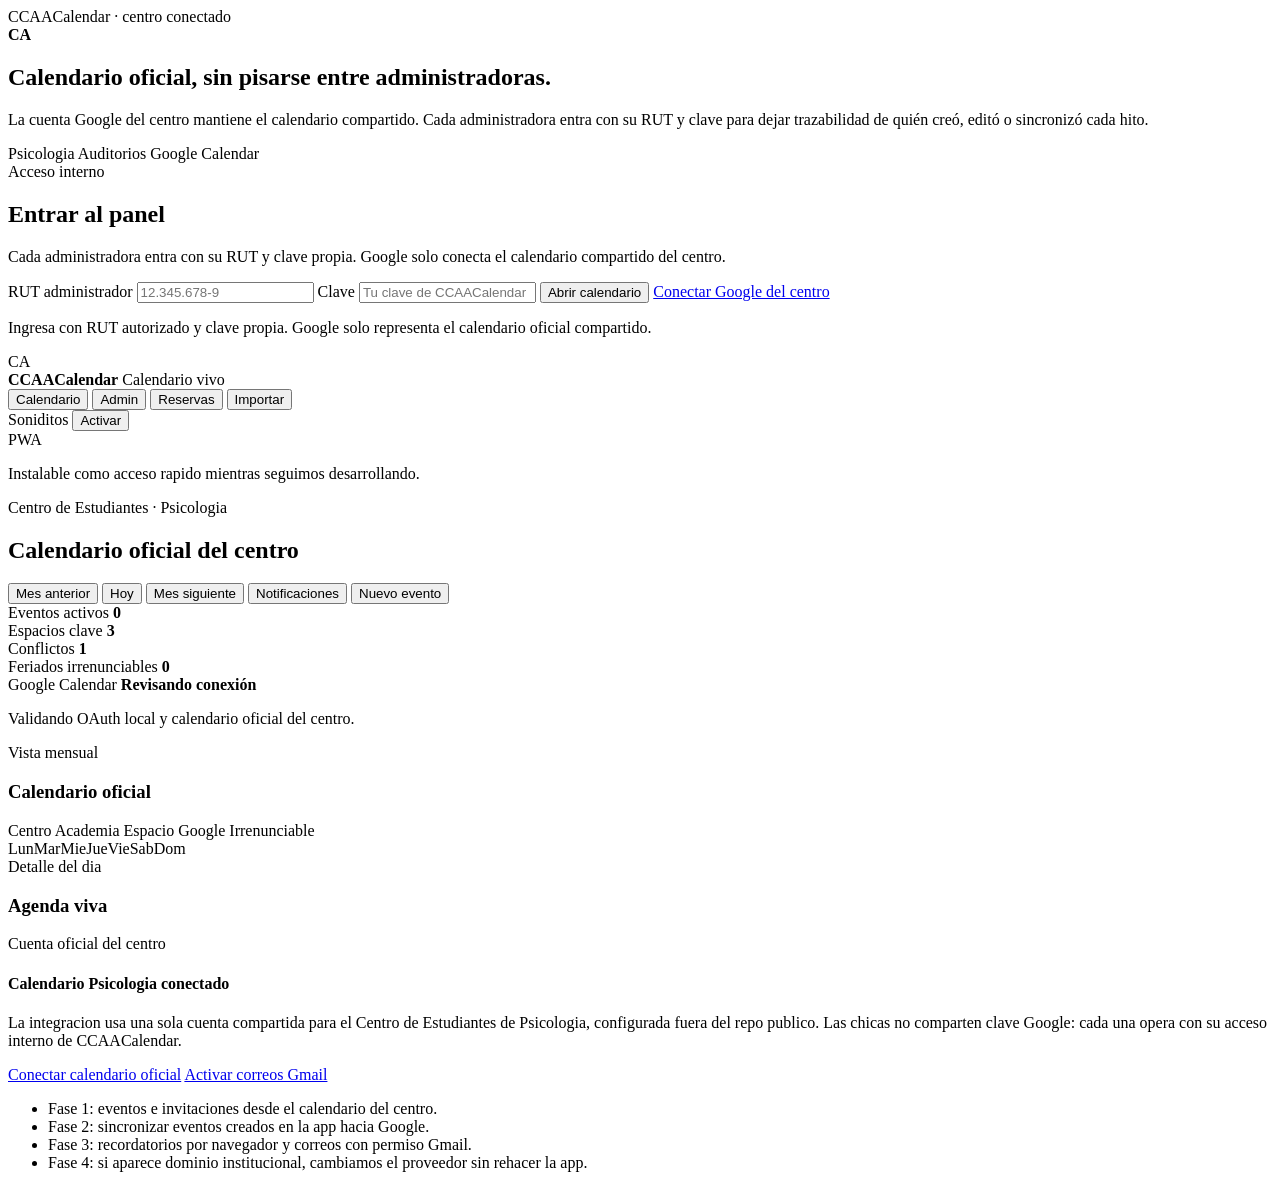
==== backend/ccaa_calendar/web/static/index.html @ 2fbde5b6 "feat: agrega panel admin y mejora responsive" ====
<!doctype html>
<html lang="es">
  <head>
    <meta charset="utf-8" />
    <meta name="viewport" content="width=device-width, initial-scale=1" />
    <title>CCAACalendar | Calendario institucional</title>
    <meta
      name="description"
      content="Primer tablero web de CCAACalendar para coordinar calendarios universitarios, centros y espacios compartidos."
    />
    <meta name="theme-color" content="#ff7a2f" />
    <link rel="manifest" href="/manifest.webmanifest" />
    <link rel="icon" href="/assets/orbit-icon.svg" type="image/svg+xml" />
    <link rel="apple-touch-icon" href="/assets/orbit-icon.svg" />
    <link rel="preload" href="/assets/orbit-rings.svg" as="image" />
    <link rel="stylesheet" href="/assets/styles.css?v=10" />
  </head>
  <body>
    <div class="ambient ambient-one"></div>
    <div class="ambient ambient-two"></div>
    <main class="shell" data-screen="login">
      <section class="login-view" aria-labelledby="login-title">
        <div class="brand-panel">
          <span class="eyebrow">CCAACalendar · centro conectado</span>
          <div class="orbit-mark" aria-hidden="true">
            <span></span>
            <span></span>
            <strong>CA</strong>
          </div>
          <h1 id="login-title">Calendario oficial, sin pisarse entre administradoras.</h1>
          <p>
            La cuenta Google del centro mantiene el calendario compartido. Cada administradora entra
            con su RUT y clave para dejar trazabilidad de quién creó, editó o sincronizó cada hito.
          </p>
          <div class="signal-row" aria-label="Modulos del piloto">
            <span>Psicologia</span>
            <span>Auditorios</span>
            <span>Google Calendar</span>
          </div>
        </div>

        <form class="login-card" id="login-form">
          <div>
            <span class="eyebrow">Acceso interno</span>
            <h2>Entrar al panel</h2>
            <p>
              Cada administradora entra con su RUT y clave propia. Google solo conecta el calendario
              compartido del centro.
            </p>
          </div>
          <label>
            RUT administrador
            <input name="rut" placeholder="12.345.678-9" autocomplete="username" />
          </label>
          <label>
            Clave
            <input name="password" placeholder="Tu clave de CCAACalendar" type="password" autocomplete="current-password" />
          </label>
          <button class="primary-action" type="submit">Abrir calendario</button>
          <a class="google-entry-action" href="/api/integrations/google/login">
            Conectar Google del centro
          </a>
          <button class="ghost-action" type="button" id="demo-button" hidden>Vista invitada</button>
          <p class="microcopy" id="login-status">
            Ingresa con RUT autorizado y clave propia. Google solo representa el calendario oficial compartido.
          </p>
        </form>
      </section>

      <section class="app-view" aria-label="Panel de CCAACalendar">
        <aside class="sidebar">
          <div class="mini-brand">
            <div class="mini-logo">CA</div>
            <div>
              <strong>CCAACalendar</strong>
              <span>Calendario vivo</span>
            </div>
          </div>
          <nav aria-label="Navegacion principal">
            <button class="nav-item active" type="button" data-view-button="calendar">Calendario</button>
            <button class="nav-item" type="button" data-view-button="admin">Admin</button>
            <button class="nav-item" type="button" data-view-button="spaces">Reservas</button>
            <button class="nav-item" type="button" data-view-button="imports">Importar</button>
          </nav>
          <div class="sound-card">
            <span>Soniditos</span>
            <button id="sound-toggle" type="button" aria-pressed="false">Activar</button>
          </div>
          <div class="install-card">
            <span>PWA</span>
            <p>Instalable como acceso rapido mientras seguimos desarrollando.</p>
            <button id="install-button" type="button" hidden>Instalar</button>
          </div>
        </aside>

        <section class="workspace">
          <header class="topbar app-section" data-view="calendar">
            <div>
              <span class="eyebrow">Centro de Estudiantes · Psicologia</span>
              <h2>Calendario oficial del centro</h2>
            </div>
            <div class="top-actions">
              <button class="ghost-action compact" id="prev-month-button" type="button">Mes anterior</button>
              <button class="ghost-action compact" id="today-button" type="button">Hoy</button>
              <button class="ghost-action compact" id="next-month-button" type="button">Mes siguiente</button>
              <button class="ghost-action compact" id="notification-button" type="button">Notificaciones</button>
              <button class="primary-action compact" id="new-event-button" type="button">Nuevo evento</button>
            </div>
          </header>

          <section class="metrics app-section" data-view="calendar" aria-label="Resumen operativo">
            <article>
              <span>Eventos activos</span>
              <strong id="metric-events">0</strong>
            </article>
            <article>
              <span>Espacios clave</span>
              <strong>3</strong>
            </article>
            <article>
              <span>Conflictos</span>
              <strong class="gold">1</strong>
            </article>
            <article>
              <span>Feriados irrenunciables</span>
              <strong id="metric-holidays">0</strong>
            </article>
          </section>

          <section class="mission-strip app-section" data-view="calendar" id="mission-strip" aria-label="Modulos operativos de CCAACalendar">
            <article class="mission-card sync-card">
              <span class="eyebrow">Google Calendar</span>
              <strong id="google-status-badge">Revisando conexión</strong>
              <p id="google-status-detail">Validando OAuth local y calendario oficial del centro.</p>
            </article>
          </section>

          <div class="content-grid app-section" data-view="calendar">
            <section class="calendar-panel" aria-labelledby="calendar-title">
              <div class="panel-heading">
                <div>
                  <span class="eyebrow">Vista mensual</span>
                  <h3 id="calendar-title">Calendario oficial</h3>
                </div>
                <div class="calendar-legend">
                  <span><i class="dot orange"></i> Centro</span>
                  <span><i class="dot violet"></i> Academia</span>
                  <span><i class="dot gold"></i> Espacio</span>
                  <span><i class="dot green"></i> Google</span>
                  <span><i class="dot red"></i> Irrenunciable</span>
                </div>
              </div>
              <div class="weekdays" aria-hidden="true">
                <span>Lun</span><span>Mar</span><span>Mie</span><span>Jue</span><span>Vie</span><span>Sab</span><span>Dom</span>
              </div>
              <div class="calendar-grid" id="calendar-grid"></div>
            </section>

            <aside class="agenda-panel" aria-labelledby="agenda-title">
              <div class="panel-heading">
                <div>
                  <span class="eyebrow">Detalle del dia</span>
                  <h3 id="agenda-title">Agenda viva</h3>
                </div>
              </div>
              <div class="agenda-list" id="agenda-list"></div>
              <div class="google-panel">
                <span class="eyebrow">Cuenta oficial del centro</span>
                <h4>Calendario Psicologia conectado</h4>
                <p>
                  La integracion usa una sola cuenta compartida para el Centro de Estudiantes de
                  Psicologia, configurada fuera del repo publico. Las chicas no comparten clave
                  Google: cada una opera con su acceso interno de CCAACalendar.
                </p>
                <a class="google-link" href="/api/integrations/google/login">Conectar calendario oficial</a>
                <a class="google-link" href="/api/integrations/google/login?include_gmail=true">Activar correos Gmail</a>
                <ul>
                  <li>Fase 1: eventos e invitaciones desde el calendario del centro.</li>
                  <li>Fase 2: sincronizar eventos creados en la app hacia Google.</li>
                  <li>Fase 3: recordatorios por navegador y correos con permiso Gmail.</li>
                  <li>Fase 4: si aparece dominio institucional, cambiamos el proveedor sin rehacer la app.</li>
                </ul>
              </div>
            </aside>
          </div>

          <section class="admin-board app-section" data-view="admin" hidden>
            <div class="panel-heading">
              <div>
                <span class="eyebrow">Administracion interna</span>
                <h3>Usuarios y trazabilidad</h3>
              </div>
              <button class="ghost-action compact" id="refresh-admin-button" type="button">Actualizar</button>
            </div>
            <div class="admin-grid">
              <article class="admin-panel">
                <span class="eyebrow">Administradoras</span>
                <h4>Accesos por RUT</h4>
                <p>La cuenta Google sigue siendo una sola. Estos accesos separan responsabilidad y auditoria.</p>
                <div class="admin-list" id="admin-user-list"></div>
              </article>
              <article class="admin-panel">
                <span class="eyebrow">Auditoria</span>
                <h4>Ultimos movimientos</h4>
                <p>Cada login, activacion o evento creado queda registrado para revisión posterior.</p>
                <div class="audit-list" id="admin-audit-list"></div>
              </article>
            </div>
          </section>

          <section class="admin-board app-section" data-view="spaces" hidden>
            <div class="panel-heading">
              <div>
                <span class="eyebrow">Reservas y espacios</span>
                <h3>Bloqueos de espacios</h3>
              </div>
            </div>
            <article class="admin-panel">
              <p>La vista de reservas tomará el modelo de Castel: espacios, bloqueos, solicitudes y aprobaciones.</p>
            </article>
          </section>

          <section class="admin-board app-section" data-view="imports" hidden>
            <div class="panel-heading">
              <div>
                <span class="eyebrow">Importacion</span>
                <h3>Calendario academico</h3>
              </div>
            </div>
            <article class="admin-panel">
              <p>Proximo paso: cargar Word/PDF/Excel y convertir hitos del documento a eventos revisables.</p>
            </article>
          </section>
        </section>
      </section>

      <dialog class="event-dialog" id="event-dialog">
        <form method="dialog" id="event-form">
          <div class="panel-heading">
            <div>
              <span class="eyebrow">Crear evento rapido</span>
              <h3>Nuevo movimiento orbital</h3>
            </div>
            <button class="icon-button" value="cancel" aria-label="Cerrar">x</button>
          </div>
          <label>
            Titulo
            <input name="title" placeholder="Nombre del evento" required minlength="2" />
          </label>
          <label>
            Categoria
            <select name="category">
              <option value="centro">Centro</option>
              <option value="academico">Academico</option>
              <option value="espacio">Espacio</option>
            </select>
          </label>
          <div class="split-fields">
            <label>
              Inicio
              <input name="starts_at" type="datetime-local" required />
            </label>
            <label>
              Termino
              <input name="ends_at" type="datetime-local" required />
            </label>
          </div>
          <label>
            Detalle
            <textarea name="description" placeholder="Notas, sala, responsables o contexto"></textarea>
          </label>
          <div class="option-stack" aria-label="Opciones de sincronizacion y recordatorio">
            <label class="check-option">
              <input name="sync_google" type="checkbox" checked />
              Sincronizar con Google Calendar al guardar
            </label>
            <label class="check-option">
              <input name="browser_reminder" type="checkbox" checked />
              Activar recordatorio del navegador
            </label>
            <label>
              Correo de recordatorio opcional
              <input name="reminder_email" type="email" placeholder="directiva@example.com" />
            </label>
          </div>
          <p class="microcopy" id="event-save-status">Google agregara recordatorio popup 30 min antes y correo 60 min antes.</p>
          <button class="primary-action" type="submit">Guardar en calendario</button>
        </form>
      </dialog>
    </main>
    <script src="/assets/app.js?v=10" type="module"></script>
  </body>
</html>
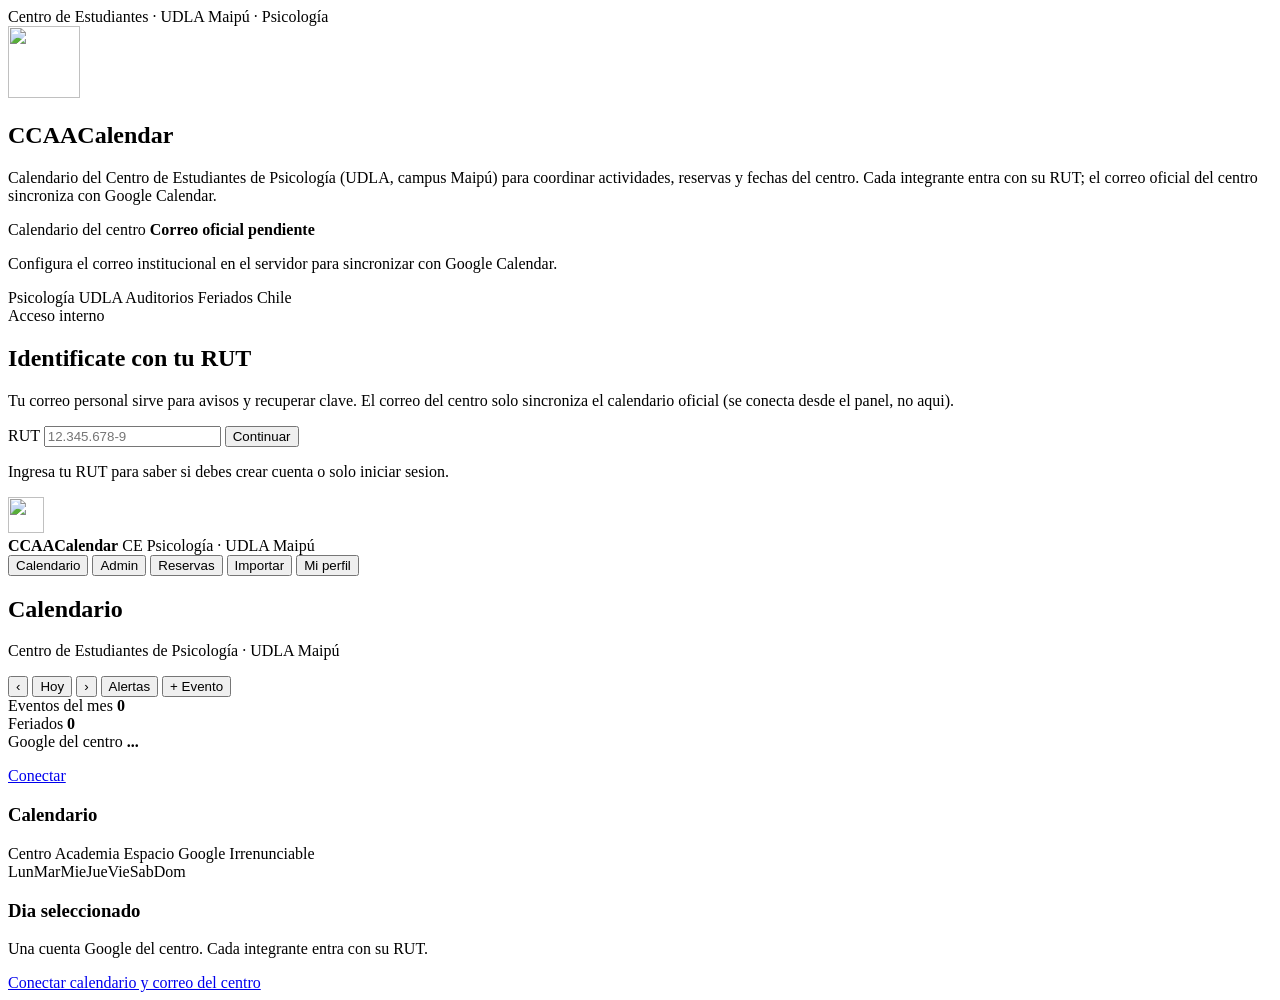
==== commit c279f905: "feat: correos masivos, perfil de avisos y documentacion del piloto OAuth del centro pide Calendar y " ====
--- a/backend/ccaa_calendar/web/static/index.html
+++ b/backend/ccaa_calendar/web/static/index.html
@@ -3,77 +3,131 @@
   <head>
     <meta charset="utf-8" />
     <meta name="viewport" content="width=device-width, initial-scale=1" />
-    <title>CCAACalendar | Calendario institucional</title>
+    <title>CCAACalendar | Centro de Estudiantes de Psicología · UDLA Maipú</title>
     <meta
       name="description"
-      content="Primer tablero web de CCAACalendar para coordinar calendarios universitarios, centros y espacios compartidos."
+      content="Calendario del Centro de Estudiantes de Psicología, UDLA campus Maipú: actividades, espacios y coordinación interna."
     />
     <meta name="theme-color" content="#ff7a2f" />
     <link rel="manifest" href="/manifest.webmanifest" />
     <link rel="icon" href="/assets/orbit-icon.svg" type="image/svg+xml" />
     <link rel="apple-touch-icon" href="/assets/orbit-icon.svg" />
-    <link rel="preload" href="/assets/orbit-rings.svg" as="image" />
-    <link rel="stylesheet" href="/assets/styles.css?v=10" />
+    <link rel="stylesheet" href="/assets/styles.css?v=14" />
   </head>
-  <body>
-    <div class="ambient ambient-one"></div>
-    <div class="ambient ambient-two"></div>
+  <body class="theme-workspace">
     <main class="shell" data-screen="login">
       <section class="login-view" aria-labelledby="login-title">
         <div class="brand-panel">
-          <span class="eyebrow">CCAACalendar · centro conectado</span>
-          <div class="orbit-mark" aria-hidden="true">
-            <span></span>
-            <span></span>
-            <strong>CA</strong>
-          </div>
-          <h1 id="login-title">Calendario oficial, sin pisarse entre administradoras.</h1>
-          <p>
-            La cuenta Google del centro mantiene el calendario compartido. Cada administradora entra
-            con su RUT y clave para dejar trazabilidad de quién creó, editó o sincronizó cada hito.
-          </p>
+          <span class="eyebrow">Centro de Estudiantes · UDLA Maipú · Psicología</span>
+          <div class="brand-hero">
+            <div class="brand-logo" aria-hidden="true">
+              <img src="/assets/orbit-icon.svg" alt="" width="72" height="72" decoding="async" />
+            </div>
+            <div class="brand-copy">
+              <h1 id="login-title">CCAACalendar</h1>
+              <p class="brand-lead">
+                Calendario del Centro de Estudiantes de Psicología (UDLA, campus Maipú) para coordinar
+                actividades, reservas y fechas del centro. Cada integrante entra con su RUT; el correo
+                oficial del centro sincroniza con Google Calendar.
+              </p>
+            </div>
+          </div>
+          <div class="center-email-card" aria-label="Correo oficial del centro">
+            <span class="eyebrow">Calendario del centro</span>
+            <strong id="bootstrap-official-email">Correo oficial pendiente</strong>
+            <p id="bootstrap-official-detail">
+              Configura el correo institucional en el servidor para sincronizar con Google Calendar.
+            </p>
+          </div>
           <div class="signal-row" aria-label="Modulos del piloto">
-            <span>Psicologia</span>
+            <span>Psicología UDLA</span>
             <span>Auditorios</span>
-            <span>Google Calendar</span>
+            <span>Feriados Chile</span>
           </div>
         </div>
 
-        <form class="login-card" id="login-form">
-          <div>
+        <section class="login-card" id="auth-panel" data-step="lookup" aria-live="polite">
+          <div id="auth-step-lookup">
             <span class="eyebrow">Acceso interno</span>
-            <h2>Entrar al panel</h2>
+            <h2>Identificate con tu RUT</h2>
             <p>
-              Cada administradora entra con su RUT y clave propia. Google solo conecta el calendario
-              compartido del centro.
+              Tu correo personal sirve para avisos y recuperar clave. El correo del centro solo
+              sincroniza el calendario oficial (se conecta desde el panel, no aqui).
             </p>
-          </div>
-          <label>
-            RUT administrador
-            <input name="rut" placeholder="12.345.678-9" autocomplete="username" />
-          </label>
-          <label>
-            Clave
-            <input name="password" placeholder="Tu clave de CCAACalendar" type="password" autocomplete="current-password" />
-          </label>
-          <button class="primary-action" type="submit">Abrir calendario</button>
-          <a class="google-entry-action" href="/api/integrations/google/login">
-            Conectar Google del centro
-          </a>
+            <form id="lookup-form">
+              <label>
+                RUT
+                <input name="rut" placeholder="12.345.678-9" autocomplete="username" required />
+              </label>
+              <button class="primary-action" type="submit">Continuar</button>
+            </form>
+          </div>
+          <div id="auth-step-login" hidden>
+            <span class="eyebrow">Bienvenida de vuelta</span>
+            <h2>Ingresa tu clave</h2>
+            <p id="login-rut-summary">RUT autorizado</p>
+            <form id="login-form">
+              <input type="hidden" name="rut" />
+              <label>
+                Clave
+                <input name="password" placeholder="Tu clave de CCAACalendar" type="password" autocomplete="current-password" required />
+              </label>
+              <button class="primary-action" type="submit">Abrir calendario</button>
+              <button class="ghost-action" type="button" id="password-reset-button">Olvide mi clave</button>
+              <button class="ghost-action" type="button" data-auth-back>Volver</button>
+            </form>
+          </div>
+          <div id="auth-step-activate" hidden>
+            <span class="eyebrow">Primera vez</span>
+            <h2>Crea tu cuenta</h2>
+            <p id="activate-rut-summary">RUT habilitado</p>
+            <form id="activate-form" class="stack-form">
+              <input type="hidden" name="rut" />
+              <div class="split-fields">
+                <label>Nombre<input name="first_name" autocomplete="given-name" required minlength="2" /></label>
+                <label>Apellido<input name="last_name" autocomplete="family-name" required minlength="2" /></label>
+              </div>
+              <label>Correo personal<input name="email" type="email" autocomplete="email" required /></label>
+              <label>Clave<input name="password" type="password" autocomplete="new-password" required minlength="8" /></label>
+              <label>Repetir clave<input name="password_confirm" type="password" autocomplete="new-password" required minlength="8" /></label>
+              <label class="check-option"><input name="understand_center_email" type="checkbox" required /> Entiendo que el calendario del centro es otra cuenta.</label>
+              <button class="primary-action" type="submit">Crear cuenta y entrar</button>
+              <button class="ghost-action" type="button" data-auth-back>Volver</button>
+            </form>
+          </div>
+          <div id="auth-step-reset" hidden>
+            <span class="eyebrow">Recuperar clave</span>
+            <h2>Nueva clave</h2>
+            <p>Usa el codigo del correo que te enviamos.</p>
+            <form id="reset-confirm-form" class="stack-form">
+              <label>RUT<input name="rut" autocomplete="username" required /></label>
+              <label>Codigo<input name="token" autocomplete="one-time-code" required minlength="16" /></label>
+              <label>Nueva clave<input name="password" type="password" required minlength="8" /></label>
+              <label>Repetir clave<input name="password_confirm" type="password" required minlength="8" /></label>
+              <button class="primary-action" type="submit">Guardar clave</button>
+              <button class="ghost-action" type="button" data-auth-back>Volver</button>
+            </form>
+          </div>
+          <div id="auth-step-blocked" hidden>
+            <span class="eyebrow">Sin acceso</span>
+            <h2>No pudimos habilitarte</h2>
+            <p id="blocked-message">Tu RUT no figura en la lista del centro. Contacta a la directiva.</p>
+            <button class="ghost-action" type="button" data-auth-back>Volver a intentar</button>
+          </div>
           <button class="ghost-action" type="button" id="demo-button" hidden>Vista invitada</button>
           <p class="microcopy" id="login-status">
-            Ingresa con RUT autorizado y clave propia. Google solo representa el calendario oficial compartido.
+            Ingresa tu RUT para saber si debes crear cuenta o solo iniciar sesion.
           </p>
-        </form>
+        </section>
       </section>
 
       <section class="app-view" aria-label="Panel de CCAACalendar">
         <aside class="sidebar">
           <div class="mini-brand">
-            <div class="mini-logo">CA</div>
+            <img class="mini-logo" src="/assets/orbit-icon.svg" alt="" width="36" height="36" />
             <div>
               <strong>CCAACalendar</strong>
-              <span>Calendario vivo</span>
+              <span>CE Psicología · UDLA Maipú</span>
             </div>
           </div>
           <nav aria-label="Navegacion principal">
@@ -81,66 +135,54 @@
             <button class="nav-item" type="button" data-view-button="admin">Admin</button>
             <button class="nav-item" type="button" data-view-button="spaces">Reservas</button>
             <button class="nav-item" type="button" data-view-button="imports">Importar</button>
+            <button class="nav-item" type="button" data-view-button="profile">Mi perfil</button>
           </nav>
-          <div class="sound-card">
-            <span>Soniditos</span>
+          <div class="sound-card" hidden>
+            <span>Sonidos</span>
             <button id="sound-toggle" type="button" aria-pressed="false">Activar</button>
           </div>
           <div class="install-card">
-            <span>PWA</span>
-            <p>Instalable como acceso rapido mientras seguimos desarrollando.</p>
-            <button id="install-button" type="button" hidden>Instalar</button>
+            <button id="install-button" type="button" hidden>Instalar app</button>
           </div>
         </aside>
 
         <section class="workspace">
           <header class="topbar app-section" data-view="calendar">
             <div>
-              <span class="eyebrow">Centro de Estudiantes · Psicologia</span>
-              <h2>Calendario oficial del centro</h2>
+              <h2>Calendario</h2>
+              <p class="topbar-sub">Centro de Estudiantes de Psicología · UDLA Maipú</p>
             </div>
             <div class="top-actions">
-              <button class="ghost-action compact" id="prev-month-button" type="button">Mes anterior</button>
+              <button class="ghost-action compact" id="prev-month-button" type="button" aria-label="Mes anterior">‹</button>
               <button class="ghost-action compact" id="today-button" type="button">Hoy</button>
-              <button class="ghost-action compact" id="next-month-button" type="button">Mes siguiente</button>
-              <button class="ghost-action compact" id="notification-button" type="button">Notificaciones</button>
-              <button class="primary-action compact" id="new-event-button" type="button">Nuevo evento</button>
+              <button class="ghost-action compact" id="next-month-button" type="button" aria-label="Mes siguiente">›</button>
+              <button class="ghost-action compact" id="notification-button" type="button">Alertas</button>
+              <button class="primary-action compact" id="new-event-button" type="button">+ Evento</button>
             </div>
           </header>
 
-          <section class="metrics app-section" data-view="calendar" aria-label="Resumen operativo">
-            <article>
-              <span>Eventos activos</span>
+          <section class="status-bar app-section" data-view="calendar" aria-label="Estado">
+            <div class="status-item">
+              <span>Eventos del mes</span>
               <strong id="metric-events">0</strong>
-            </article>
-            <article>
-              <span>Espacios clave</span>
-              <strong>3</strong>
-            </article>
-            <article>
-              <span>Conflictos</span>
-              <strong class="gold">1</strong>
-            </article>
-            <article>
-              <span>Feriados irrenunciables</span>
+            </div>
+            <div class="status-item">
+              <span>Feriados</span>
               <strong id="metric-holidays">0</strong>
-            </article>
-          </section>
-
-          <section class="mission-strip app-section" data-view="calendar" id="mission-strip" aria-label="Modulos operativos de CCAACalendar">
-            <article class="mission-card sync-card">
-              <span class="eyebrow">Google Calendar</span>
-              <strong id="google-status-badge">Revisando conexión</strong>
-              <p id="google-status-detail">Validando OAuth local y calendario oficial del centro.</p>
-            </article>
+            </div>
+            <div class="status-item status-google" id="mission-strip">
+              <span>Google del centro</span>
+              <strong id="google-status-badge">...</strong>
+              <p class="status-detail" id="google-status-detail"></p>
+              <a class="status-link" href="/api/integrations/google/login">Conectar</a>
+            </div>
           </section>
 
           <div class="content-grid app-section" data-view="calendar">
             <section class="calendar-panel" aria-labelledby="calendar-title">
               <div class="panel-heading">
                 <div>
-                  <span class="eyebrow">Vista mensual</span>
-                  <h3 id="calendar-title">Calendario oficial</h3>
+                  <h3 id="calendar-title">Calendario</h3>
                 </div>
                 <div class="calendar-legend">
                   <span><i class="dot orange"></i> Centro</span>
@@ -157,29 +199,13 @@
             </section>
 
             <aside class="agenda-panel" aria-labelledby="agenda-title">
-              <div class="panel-heading">
-                <div>
-                  <span class="eyebrow">Detalle del dia</span>
-                  <h3 id="agenda-title">Agenda viva</h3>
-                </div>
+              <div class="panel-heading panel-heading-compact">
+                <h3 id="agenda-title">Dia seleccionado</h3>
               </div>
               <div class="agenda-list" id="agenda-list"></div>
-              <div class="google-panel">
-                <span class="eyebrow">Cuenta oficial del centro</span>
-                <h4>Calendario Psicologia conectado</h4>
-                <p>
-                  La integracion usa una sola cuenta compartida para el Centro de Estudiantes de
-                  Psicologia, configurada fuera del repo publico. Las chicas no comparten clave
-                  Google: cada una opera con su acceso interno de CCAACalendar.
-                </p>
-                <a class="google-link" href="/api/integrations/google/login">Conectar calendario oficial</a>
-                <a class="google-link" href="/api/integrations/google/login?include_gmail=true">Activar correos Gmail</a>
-                <ul>
-                  <li>Fase 1: eventos e invitaciones desde el calendario del centro.</li>
-                  <li>Fase 2: sincronizar eventos creados en la app hacia Google.</li>
-                  <li>Fase 3: recordatorios por navegador y correos con permiso Gmail.</li>
-                  <li>Fase 4: si aparece dominio institucional, cambiamos el proveedor sin rehacer la app.</li>
-                </ul>
+              <div class="google-panel google-panel-compact">
+                <p>Una cuenta Google del centro. Cada integrante entra con su RUT.</p>
+                <a class="google-link" href="/api/integrations/google/login">Conectar calendario y correo del centro</a>
               </div>
             </aside>
           </div>
@@ -212,11 +238,89 @@
             <div class="panel-heading">
               <div>
                 <span class="eyebrow">Reservas y espacios</span>
-                <h3>Bloqueos de espacios</h3>
-              </div>
-            </div>
-            <article class="admin-panel">
-              <p>La vista de reservas tomará el modelo de Castel: espacios, bloqueos, solicitudes y aprobaciones.</p>
+                <h3>Auditorios, salas y bloqueos</h3>
+              </div>
+              <button class="ghost-action compact" id="refresh-spaces-button" type="button">Actualizar</button>
+            </div>
+            <div class="admin-grid spaces-grid">
+              <article class="admin-panel">
+                <span class="eyebrow">Espacios</span>
+                <h4>Crear espacio compartido</h4>
+                <p>Registra auditorios o salas para que cada centro vea cuándo están ocupados.</p>
+                <form class="stack-form" id="space-form">
+                  <label>
+                    Nombre
+                    <input name="name" placeholder="Auditorio principal" required minlength="2" />
+                  </label>
+                  <div class="split-fields">
+                    <label>
+                      Capacidad
+                      <input name="capacity" type="number" min="1" placeholder="120" />
+                    </label>
+                    <label>
+                      Ubicacion
+                      <input name="location" placeholder="UDLA Maipú" />
+                    </label>
+                  </div>
+                  <button class="primary-action compact" type="submit">Guardar espacio</button>
+                  <p class="microcopy" id="space-save-status">Los espacios quedan visibles para coordinar reservas.</p>
+                </form>
+                <div class="admin-list" id="space-list"></div>
+              </article>
+              <article class="admin-panel">
+                <span class="eyebrow">Reserva visual</span>
+                <h4>Bloquear horario</h4>
+                <p>Si un horario choca con otra reserva, CCAACalendar lo rechaza antes de ensuciar Google.</p>
+                <form class="stack-form" id="reservation-form">
+                  <label>
+                    Espacio
+                    <select name="space_id" id="reservation-space-select" required></select>
+                  </label>
+                  <label>
+                    Actividad
+                    <input name="title" placeholder="Feria / asamblea / reunion" required minlength="2" />
+                  </label>
+                  <div class="split-fields">
+                    <label>
+                      Inicio
+                      <input name="starts_at" type="datetime-local" required />
+                    </label>
+                    <label>
+                      Termino
+                      <input name="ends_at" type="datetime-local" required />
+                    </label>
+                  </div>
+                  <label>
+                    Detalle
+                    <textarea name="description" placeholder="Centro responsable, montaje, contacto o notas"></textarea>
+                  </label>
+                  <button class="primary-action compact" type="submit">Crear reserva</button>
+                  <p class="microcopy" id="reservation-save-status">La reserva aparece en el calendario como evento de espacio.</p>
+                </form>
+                <div class="audit-list" id="reservation-list"></div>
+              </article>
+            </div>
+          </section>
+
+          <section class="admin-board app-section" data-view="profile" hidden>
+            <div class="panel-heading">
+              <div>
+                <span class="eyebrow">Mi perfil</span>
+                <h3>Correos del centro</h3>
+              </div>
+            </div>
+            <article class="admin-panel profile-panel">
+              <p id="profile-summary">Inicia sesion para gestionar tus avisos por correo.</p>
+              <label class="check-option profile-toggle">
+                <input id="profile-email-notifications" type="checkbox" checked disabled />
+                Recibir confirmaciones y recordatorios de eventos en mi correo personal
+              </label>
+              <p class="microcopy" id="profile-email-status">
+                Los correos se envian desde la cuenta oficial del centro cuando esta conectada en Google.
+              </p>
+              <button class="ghost-action compact" id="profile-save-button" type="button" hidden>
+                Guardar preferencia
+              </button>
             </article>
           </section>
 
@@ -276,18 +380,18 @@
             </label>
             <label class="check-option">
               <input name="browser_reminder" type="checkbox" checked />
-              Activar recordatorio del navegador
-            </label>
-            <label>
-              Correo de recordatorio opcional
-              <input name="reminder_email" type="email" placeholder="directiva@example.com" />
-            </label>
-          </div>
-          <p class="microcopy" id="event-save-status">Google agregara recordatorio popup 30 min antes y correo 60 min antes.</p>
+              Alerta del navegador 30 min antes (requiere permiso en Alertas)
+            </label>
+            <label class="check-option">
+              <input name="notify_subscribers" type="checkbox" checked />
+              Avisar por correo a integrantes con avisos activos (confirmacion + recordatorios)
+            </label>
+          </div>
+          <p class="microcopy" id="event-save-status">Activa Alertas en la barra superior. Los correos masivos usan la cuenta Google del centro.</p>
           <button class="primary-action" type="submit">Guardar en calendario</button>
         </form>
       </dialog>
     </main>
-    <script src="/assets/app.js?v=10" type="module"></script>
+    <script src="/assets/app.js?v=17" type="module"></script>
   </body>
 </html>
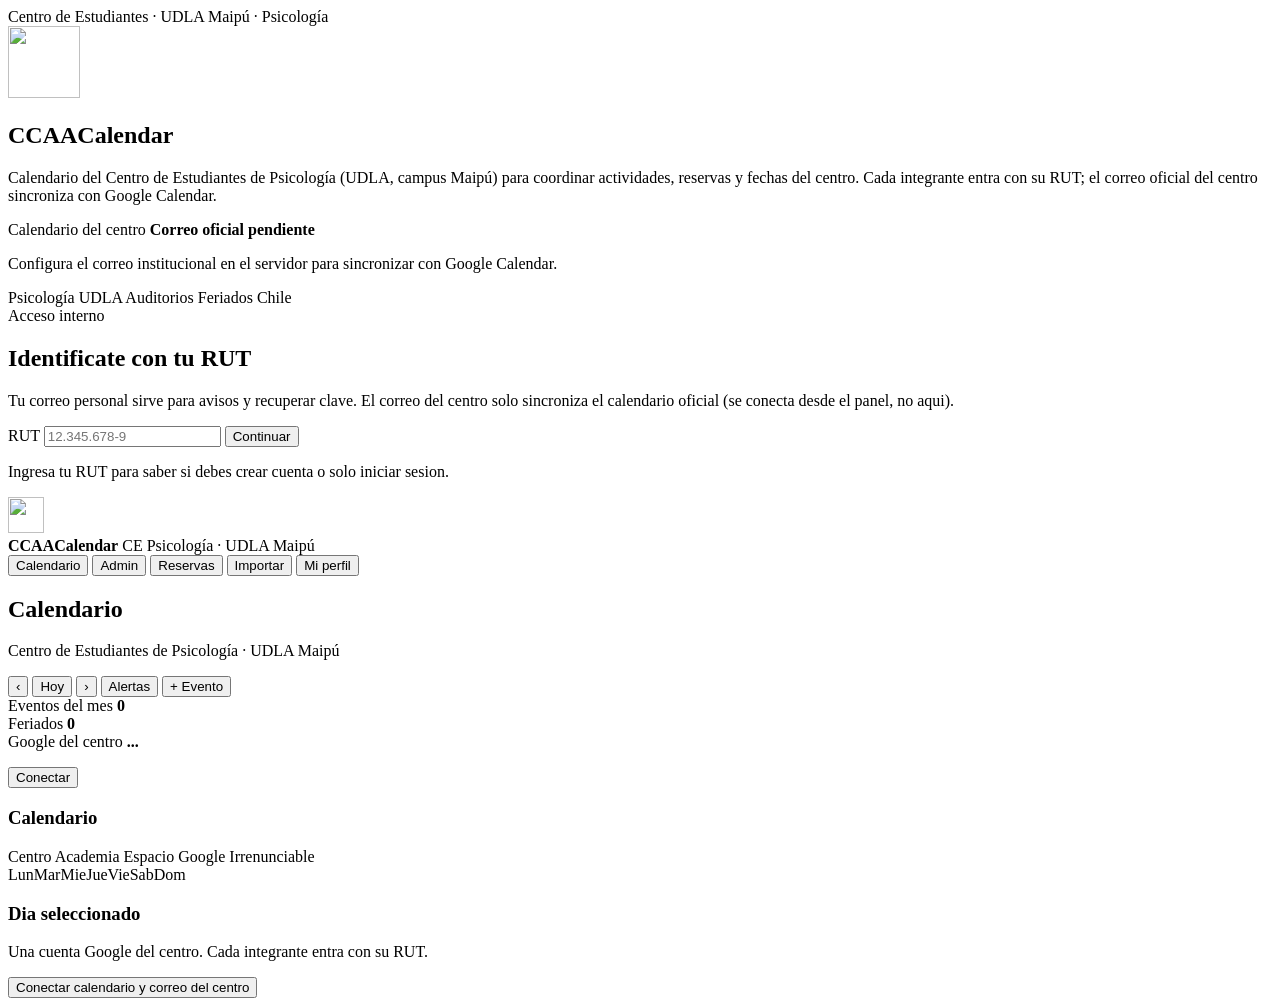
==== commit 34685b7c: "feat: asegura operaciones y completa eventos" ====
--- a/backend/ccaa_calendar/web/static/index.html
+++ b/backend/ccaa_calendar/web/static/index.html
@@ -12,7 +12,7 @@
     <link rel="manifest" href="/manifest.webmanifest" />
     <link rel="icon" href="/assets/orbit-icon.svg" type="image/svg+xml" />
     <link rel="apple-touch-icon" href="/assets/orbit-icon.svg" />
-    <link rel="stylesheet" href="/assets/styles.css?v=14" />
+    <link rel="stylesheet" href="/assets/styles.css?v=21" />
   </head>
   <body class="theme-workspace">
     <main class="shell" data-screen="login">
@@ -174,7 +174,7 @@
               <span>Google del centro</span>
               <strong id="google-status-badge">...</strong>
               <p class="status-detail" id="google-status-detail"></p>
-              <a class="status-link" href="/api/integrations/google/login">Conectar</a>
+              <button class="status-link" id="google-status-connect-button" type="button">Conectar</button>
             </div>
           </section>
 
@@ -205,7 +205,7 @@
               <div class="agenda-list" id="agenda-list"></div>
               <div class="google-panel google-panel-compact">
                 <p>Una cuenta Google del centro. Cada integrante entra con su RUT.</p>
-                <a class="google-link" href="/api/integrations/google/login">Conectar calendario y correo del centro</a>
+                <button class="google-link" id="google-connect-button" type="button">Conectar calendario y correo del centro</button>
               </div>
             </aside>
           </div>
@@ -328,12 +328,53 @@
             <div class="panel-heading">
               <div>
                 <span class="eyebrow">Importacion</span>
-                <h3>Calendario academico</h3>
-              </div>
-            </div>
-            <article class="admin-panel">
-              <p>Proximo paso: cargar Word/PDF/Excel y convertir hitos del documento a eventos revisables.</p>
-            </article>
+                <h3>Calendario academico anual</h3>
+              </div>
+            </div>
+            <div class="import-workbench">
+              <article class="admin-panel">
+                <span class="eyebrow">Paso 1 · Previsualizar</span>
+                <h4>Sube el documento oficial</h4>
+                <p>
+                  CCAACalendar lee CSV, Excel, Word, PDF o TXT y propone hitos con fecha.
+                  Nada se publica hasta que revises y apruebes la previsualizacion.
+                </p>
+                <form class="stack-form" id="academic-import-form">
+                  <label>
+                    Ano academico
+                    <input name="year" type="number" min="2020" max="2100" required />
+                  </label>
+                  <label>
+                    Archivo
+                    <input
+                      name="file"
+                      type="file"
+                      accept=".csv,.txt,.xlsx,.docx,.pdf"
+                      required
+                    />
+                  </label>
+                  <button class="primary-action compact" type="submit">Previsualizar hitos</button>
+                  <p class="microcopy" id="academic-import-status">
+                    Recomendado: CSV o Excel con columnas de fecha y descripcion para mejor precision.
+                  </p>
+                </form>
+              </article>
+              <article class="admin-panel import-preview-panel">
+                <span class="eyebrow">Paso 2 · Aprobar</span>
+                <h4>Hitos detectados</h4>
+                <p>
+                  Edita titulo, horario, categoria y descripcion antes de aprobar. Cada evento
+                  queda con origen <strong>academic_import</strong> para auditoria.
+                </p>
+                <div class="import-summary" id="academic-import-summary">
+                  Sube un archivo para ver la previsualizacion.
+                </div>
+                <div class="import-candidate-list" id="academic-import-candidates"></div>
+                <button class="primary-action compact" id="academic-import-commit" type="button" disabled>
+                  Aprobar hitos editados
+                </button>
+              </article>
+            </div>
           </section>
         </section>
       </section>
@@ -342,8 +383,8 @@
         <form method="dialog" id="event-form">
           <div class="panel-heading">
             <div>
-              <span class="eyebrow">Crear evento rapido</span>
-              <h3>Nuevo movimiento orbital</h3>
+              <span class="eyebrow" id="event-dialog-eyebrow">Crear evento rapido</span>
+              <h3 id="event-dialog-title">Nuevo evento</h3>
             </div>
             <button class="icon-button" value="cancel" aria-label="Cerrar">x</button>
           </div>
@@ -388,10 +429,10 @@
             </label>
           </div>
           <p class="microcopy" id="event-save-status">Activa Alertas en la barra superior. Los correos masivos usan la cuenta Google del centro.</p>
-          <button class="primary-action" type="submit">Guardar en calendario</button>
+          <button class="primary-action" id="event-submit-button" type="submit">Guardar en calendario</button>
         </form>
       </dialog>
     </main>
-    <script src="/assets/app.js?v=17" type="module"></script>
+    <script src="/assets/app.js?v=21" type="module"></script>
   </body>
 </html>
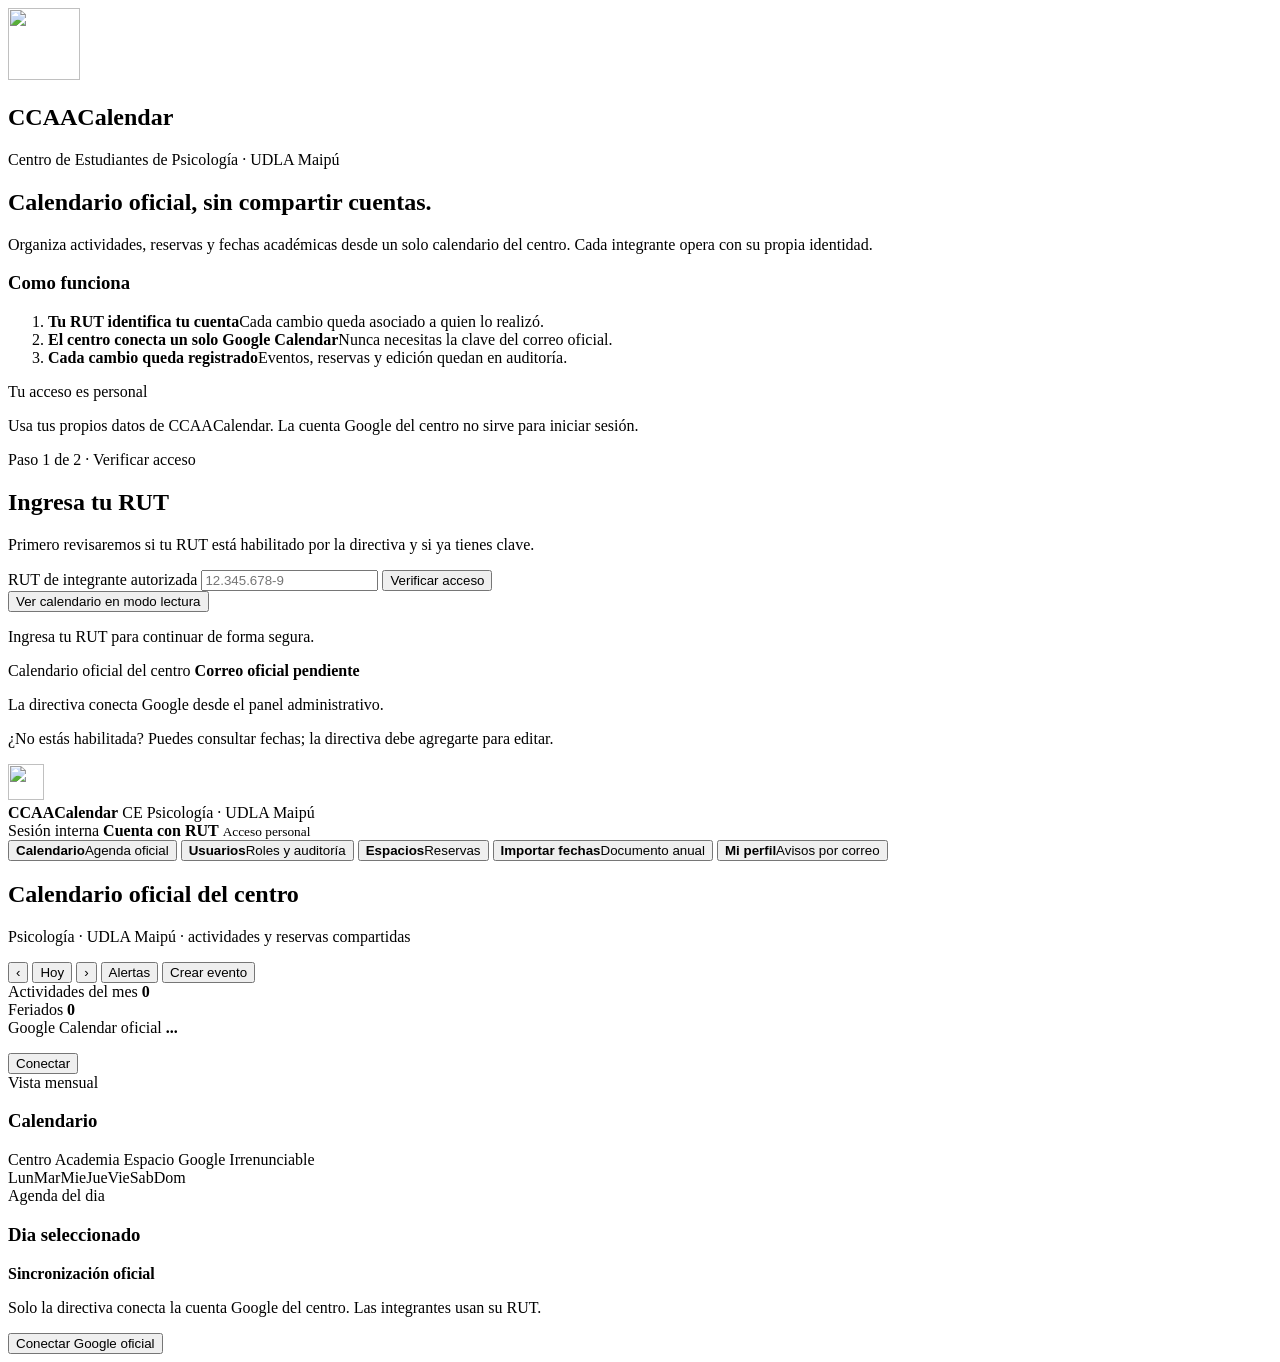
==== commit 67f65ec1: "feat: clarifica acceso y renueva interfaz" ====
--- a/backend/ccaa_calendar/web/static/index.html
+++ b/backend/ccaa_calendar/web/static/index.html
@@ -12,59 +12,63 @@
     <link rel="manifest" href="/manifest.webmanifest" />
     <link rel="icon" href="/assets/orbit-icon.svg" type="image/svg+xml" />
     <link rel="apple-touch-icon" href="/assets/orbit-icon.svg" />
-    <link rel="stylesheet" href="/assets/styles.css?v=21" />
+    <link rel="stylesheet" href="/assets/styles.css?v=29" />
   </head>
   <body class="theme-workspace">
     <main class="shell" data-screen="login">
       <section class="login-view" aria-labelledby="login-title">
         <div class="brand-panel">
-          <span class="eyebrow">Centro de Estudiantes · UDLA Maipú · Psicología</span>
-          <div class="brand-hero">
+          <header class="brand-header">
             <div class="brand-logo" aria-hidden="true">
               <img src="/assets/orbit-icon.svg" alt="" width="72" height="72" decoding="async" />
             </div>
             <div class="brand-copy">
               <h1 id="login-title">CCAACalendar</h1>
-              <p class="brand-lead">
-                Calendario del Centro de Estudiantes de Psicología (UDLA, campus Maipú) para coordinar
-                actividades, reservas y fechas del centro. Cada integrante entra con su RUT; el correo
-                oficial del centro sincroniza con Google Calendar.
-              </p>
-            </div>
-          </div>
-          <div class="center-email-card" aria-label="Correo oficial del centro">
-            <span class="eyebrow">Calendario del centro</span>
-            <strong id="bootstrap-official-email">Correo oficial pendiente</strong>
-            <p id="bootstrap-official-detail">
-              Configura el correo institucional en el servidor para sincronizar con Google Calendar.
+              <p class="brand-campus">Centro de Estudiantes de Psicología · UDLA Maipú</p>
+            </div>
+          </header>
+          <div class="brand-intro">
+            <h2>Calendario oficial, sin compartir cuentas.</h2>
+            <p class="brand-lead">
+              Organiza actividades, reservas y fechas académicas desde un solo calendario del
+              centro. Cada integrante opera con su propia identidad.
             </p>
           </div>
-          <div class="signal-row" aria-label="Modulos del piloto">
-            <span>Psicología UDLA</span>
-            <span>Auditorios</span>
-            <span>Feriados Chile</span>
-          </div>
+          <section class="access-guide" aria-labelledby="access-guide-title">
+            <h3 id="access-guide-title">Como funciona</h3>
+            <ol>
+              <li><strong>Tu RUT identifica tu cuenta</strong><span>Cada cambio queda asociado a quien lo realizó.</span></li>
+              <li><strong>El centro conecta un solo Google Calendar</strong><span>Nunca necesitas la clave del correo oficial.</span></li>
+              <li><strong>Cada cambio queda registrado</strong><span>Eventos, reservas y edición quedan en auditoría.</span></li>
+            </ol>
+          </section>
         </div>
 
         <section class="login-card" id="auth-panel" data-step="lookup" aria-live="polite">
+          <header class="auth-header">
+            <span class="eyebrow">Tu acceso es personal</span>
+            <p>
+              Usa tus propios datos de CCAACalendar. La cuenta Google del centro no sirve para
+              iniciar sesión.
+            </p>
+          </header>
           <div id="auth-step-lookup">
-            <span class="eyebrow">Acceso interno</span>
-            <h2>Identificate con tu RUT</h2>
+            <span class="step-label">Paso 1 de 2 · Verificar acceso</span>
+            <h2>Ingresa tu RUT</h2>
             <p>
-              Tu correo personal sirve para avisos y recuperar clave. El correo del centro solo
-              sincroniza el calendario oficial (se conecta desde el panel, no aqui).
+              Primero revisaremos si tu RUT está habilitado por la directiva y si ya tienes clave.
             </p>
             <form id="lookup-form">
               <label>
-                RUT
+                RUT de integrante autorizada
                 <input name="rut" placeholder="12.345.678-9" autocomplete="username" required />
               </label>
-              <button class="primary-action" type="submit">Continuar</button>
+              <button class="primary-action" type="submit">Verificar acceso</button>
             </form>
           </div>
           <div id="auth-step-login" hidden>
-            <span class="eyebrow">Bienvenida de vuelta</span>
-            <h2>Ingresa tu clave</h2>
+            <span class="step-label">Paso 2 de 2 · Cuenta activa</span>
+            <h2>Ingresa con tu RUT y clave</h2>
             <p id="login-rut-summary">RUT autorizado</p>
             <form id="login-form">
               <input type="hidden" name="rut" />
@@ -78,8 +82,8 @@
             </form>
           </div>
           <div id="auth-step-activate" hidden>
-            <span class="eyebrow">Primera vez</span>
-            <h2>Crea tu cuenta</h2>
+            <span class="step-label">Paso 2 de 2 · Primera vez</span>
+            <h2>Crea tu acceso personal</h2>
             <p id="activate-rut-summary">RUT habilitado</p>
             <form id="activate-form" class="stack-form">
               <input type="hidden" name="rut" />
@@ -90,7 +94,7 @@
               <label>Correo personal<input name="email" type="email" autocomplete="email" required /></label>
               <label>Clave<input name="password" type="password" autocomplete="new-password" required minlength="8" /></label>
               <label>Repetir clave<input name="password_confirm" type="password" autocomplete="new-password" required minlength="8" /></label>
-              <label class="check-option"><input name="understand_center_email" type="checkbox" required /> Entiendo que el calendario del centro es otra cuenta.</label>
+              <label class="check-option"><input name="understand_center_email" type="checkbox" required /> Entiendo que Google conecta el calendario oficial, no mi acceso.</label>
               <button class="primary-action" type="submit">Crear cuenta y entrar</button>
               <button class="ghost-action" type="button" data-auth-back>Volver</button>
             </form>
@@ -114,9 +118,24 @@
             <p id="blocked-message">Tu RUT no figura en la lista del centro. Contacta a la directiva.</p>
             <button class="ghost-action" type="button" data-auth-back>Volver a intentar</button>
           </div>
-          <button class="ghost-action" type="button" id="demo-button" hidden>Vista invitada</button>
+          <button class="ghost-action public-calendar-action" type="button" id="demo-button">
+            Ver calendario en modo lectura
+          </button>
           <p class="microcopy" id="login-status">
-            Ingresa tu RUT para saber si debes crear cuenta o solo iniciar sesion.
+            Ingresa tu RUT para continuar de forma segura.
+          </p>
+          <div class="center-email-card" aria-label="Estado del calendario oficial">
+            <span class="status-dot" id="official-status-dot" aria-hidden="true"></span>
+            <div>
+              <span class="eyebrow">Calendario oficial del centro</span>
+              <strong id="bootstrap-official-email">Correo oficial pendiente</strong>
+              <p id="bootstrap-official-detail">
+                La directiva conecta Google desde el panel administrativo.
+              </p>
+            </div>
+          </div>
+          <p class="auth-footnote">
+            ¿No estás habilitada? Puedes consultar fechas; la directiva debe agregarte para editar.
           </p>
         </section>
       </section>
@@ -130,12 +149,17 @@
               <span>CE Psicología · UDLA Maipú</span>
             </div>
           </div>
+          <div class="session-card" aria-label="Identidad de la sesión">
+            <span>Sesión interna</span>
+            <strong id="session-user-name">Cuenta con RUT</strong>
+            <small id="session-user-role">Acceso personal</small>
+          </div>
           <nav aria-label="Navegacion principal">
-            <button class="nav-item active" type="button" data-view-button="calendar">Calendario</button>
-            <button class="nav-item" type="button" data-view-button="admin">Admin</button>
-            <button class="nav-item" type="button" data-view-button="spaces">Reservas</button>
-            <button class="nav-item" type="button" data-view-button="imports">Importar</button>
-            <button class="nav-item" type="button" data-view-button="profile">Mi perfil</button>
+            <button class="nav-item active" type="button" data-view-button="calendar"><strong>Calendario</strong><span>Agenda oficial</span></button>
+            <button class="nav-item" type="button" data-view-button="admin" data-requires-admin><strong>Usuarios</strong><span>Roles y auditoría</span></button>
+            <button class="nav-item" type="button" data-view-button="spaces" data-requires-edit><strong>Espacios</strong><span>Reservas</span></button>
+            <button class="nav-item" type="button" data-view-button="imports" data-requires-admin><strong>Importar fechas</strong><span>Documento anual</span></button>
+            <button class="nav-item" type="button" data-view-button="profile" data-requires-session><strong>Mi perfil</strong><span>Avisos por correo</span></button>
           </nav>
           <div class="sound-card" hidden>
             <span>Sonidos</span>
@@ -149,21 +173,21 @@
         <section class="workspace">
           <header class="topbar app-section" data-view="calendar">
             <div>
-              <h2>Calendario</h2>
-              <p class="topbar-sub">Centro de Estudiantes de Psicología · UDLA Maipú</p>
+              <h2>Calendario oficial del centro</h2>
+              <p class="topbar-sub">Psicología · UDLA Maipú · actividades y reservas compartidas</p>
             </div>
             <div class="top-actions">
               <button class="ghost-action compact" id="prev-month-button" type="button" aria-label="Mes anterior">‹</button>
               <button class="ghost-action compact" id="today-button" type="button">Hoy</button>
               <button class="ghost-action compact" id="next-month-button" type="button" aria-label="Mes siguiente">›</button>
               <button class="ghost-action compact" id="notification-button" type="button">Alertas</button>
-              <button class="primary-action compact" id="new-event-button" type="button">+ Evento</button>
+              <button class="primary-action compact" id="new-event-button" type="button">Crear evento</button>
             </div>
           </header>
 
           <section class="status-bar app-section" data-view="calendar" aria-label="Estado">
             <div class="status-item">
-              <span>Eventos del mes</span>
+              <span>Actividades del mes</span>
               <strong id="metric-events">0</strong>
             </div>
             <div class="status-item">
@@ -171,7 +195,7 @@
               <strong id="metric-holidays">0</strong>
             </div>
             <div class="status-item status-google" id="mission-strip">
-              <span>Google del centro</span>
+              <span>Google Calendar oficial</span>
               <strong id="google-status-badge">...</strong>
               <p class="status-detail" id="google-status-detail"></p>
               <button class="status-link" id="google-status-connect-button" type="button">Conectar</button>
@@ -182,6 +206,7 @@
             <section class="calendar-panel" aria-labelledby="calendar-title">
               <div class="panel-heading">
                 <div>
+                  <span class="eyebrow">Vista mensual</span>
                   <h3 id="calendar-title">Calendario</h3>
                 </div>
                 <div class="calendar-legend">
@@ -200,12 +225,16 @@
 
             <aside class="agenda-panel" aria-labelledby="agenda-title">
               <div class="panel-heading panel-heading-compact">
-                <h3 id="agenda-title">Dia seleccionado</h3>
+                <div>
+                  <span class="eyebrow">Agenda del dia</span>
+                  <h3 id="agenda-title">Dia seleccionado</h3>
+                </div>
               </div>
               <div class="agenda-list" id="agenda-list"></div>
               <div class="google-panel google-panel-compact">
-                <p>Una cuenta Google del centro. Cada integrante entra con su RUT.</p>
-                <button class="google-link" id="google-connect-button" type="button">Conectar calendario y correo del centro</button>
+                <strong>Sincronización oficial</strong>
+                <p>Solo la directiva conecta la cuenta Google del centro. Las integrantes usan su RUT.</p>
+                <button class="google-link" id="google-connect-button" type="button">Conectar Google oficial</button>
               </div>
             </aside>
           </div>
@@ -433,6 +462,6 @@
         </form>
       </dialog>
     </main>
-    <script src="/assets/app.js?v=21" type="module"></script>
+    <script src="/assets/app.js?v=29" type="module"></script>
   </body>
 </html>
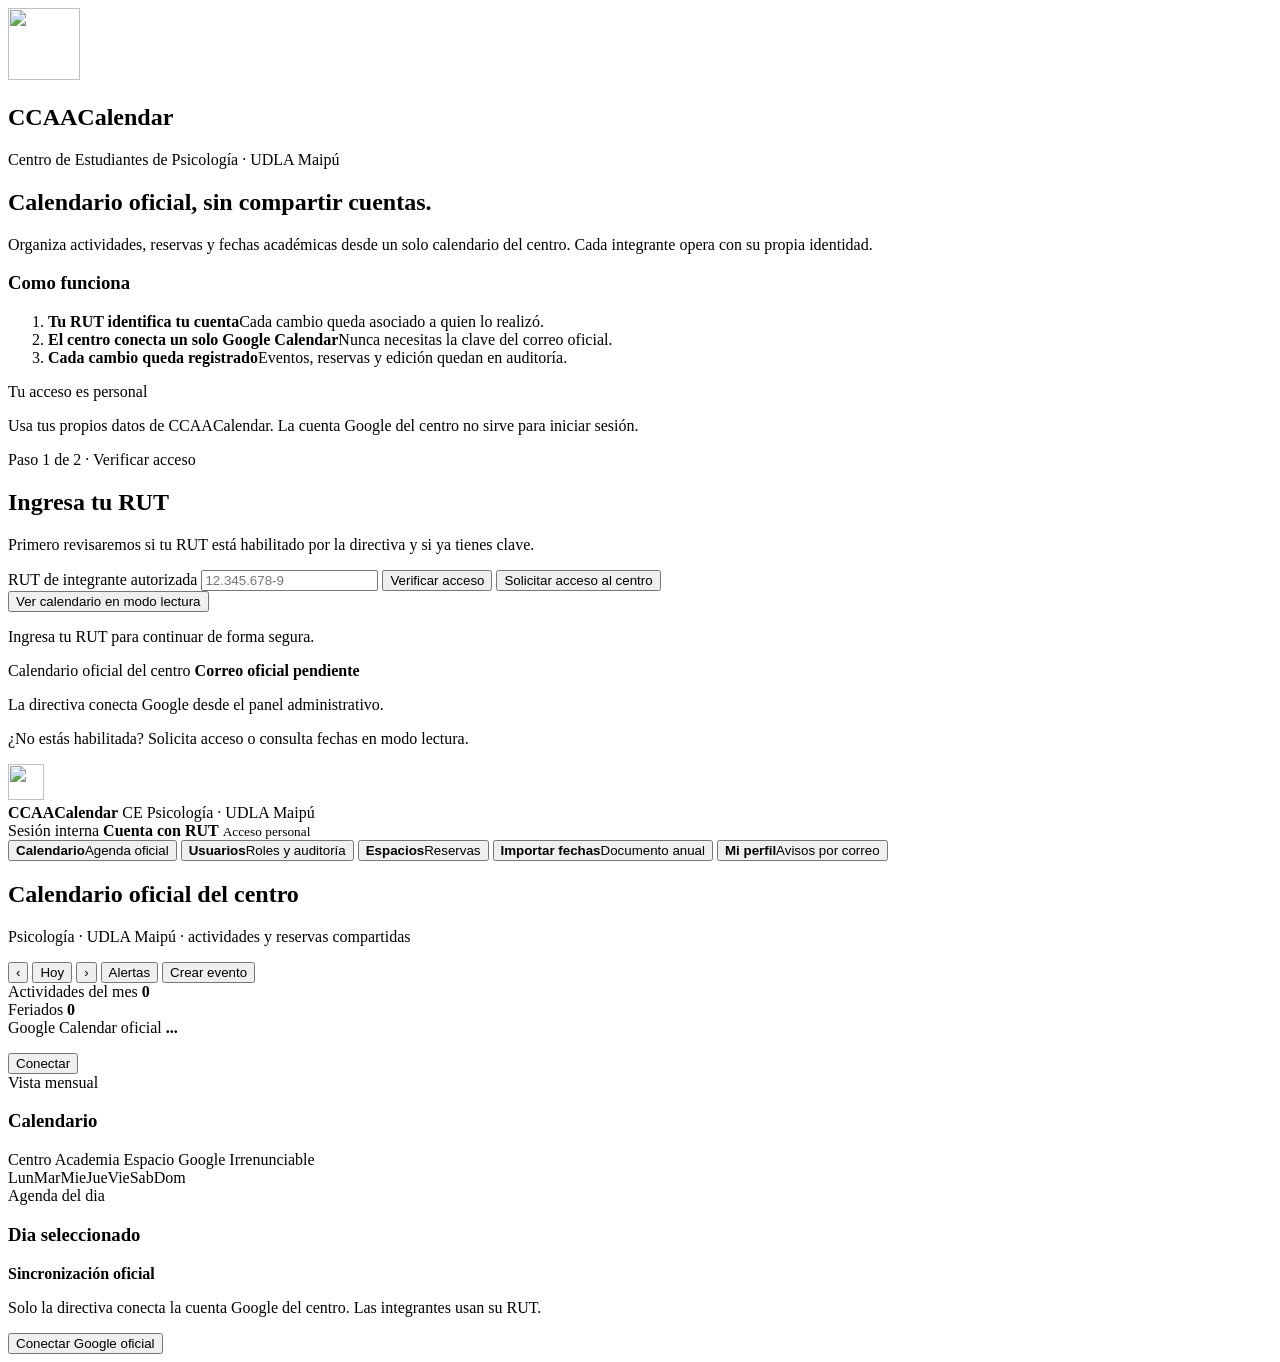
==== commit 9c59984a: "feat: agrega solicitudes de acceso administradas" ====
--- a/backend/ccaa_calendar/web/static/index.html
+++ b/backend/ccaa_calendar/web/static/index.html
@@ -12,7 +12,7 @@
     <link rel="manifest" href="/manifest.webmanifest" />
     <link rel="icon" href="/assets/orbit-icon.svg" type="image/svg+xml" />
     <link rel="apple-touch-icon" href="/assets/orbit-icon.svg" />
-    <link rel="stylesheet" href="/assets/styles.css?v=29" />
+    <link rel="stylesheet" href="/assets/styles.css?v=30" />
   </head>
   <body class="theme-workspace">
     <main class="shell" data-screen="login">
@@ -64,6 +64,7 @@
                 <input name="rut" placeholder="12.345.678-9" autocomplete="username" required />
               </label>
               <button class="primary-action" type="submit">Verificar acceso</button>
+              <button class="ghost-action" type="button" data-request-access>Solicitar acceso al centro</button>
             </form>
           </div>
           <div id="auth-step-login" hidden>
@@ -112,10 +113,56 @@
               <button class="ghost-action" type="button" data-auth-back>Volver</button>
             </form>
           </div>
+          <div id="auth-step-request" hidden>
+            <span class="step-label">Solicitud de acceso</span>
+            <h2>Pide acceso a la directiva</h2>
+            <p>
+              Completa tus datos personales. Una administradora revisará la solicitud antes de
+              que puedas crear tu clave.
+            </p>
+            <form id="access-request-form" class="stack-form">
+              <div class="split-fields">
+                <label>Nombre<input name="first_name" autocomplete="given-name" required minlength="2" /></label>
+                <label>Apellido<input name="last_name" autocomplete="family-name" required minlength="2" /></label>
+              </div>
+              <label>RUT<input name="rut" placeholder="12.345.678-9" autocomplete="username" required /></label>
+              <label>Correo personal<input name="email" type="email" autocomplete="email" required /></label>
+              <label>
+                Tipo de acceso solicitado
+                <select name="desired_role">
+                  <option value="editor">Editar actividades y reservas</option>
+                  <option value="viewer">Solo consultar información interna</option>
+                </select>
+              </label>
+              <label>
+                Comentario para la directiva (opcional)
+                <textarea name="note" maxlength="500" placeholder="Cargo, responsabilidad o motivo de acceso"></textarea>
+              </label>
+              <label class="check-option">
+                <input name="consent_personal_data" type="checkbox" required />
+                Autorizo usar mis datos para verificar mi acceso y auditar mis acciones.
+              </label>
+              <button class="primary-action" type="submit">Enviar solicitud</button>
+              <button class="ghost-action" type="button" data-auth-back>Volver</button>
+            </form>
+          </div>
+          <div id="auth-step-request-sent" hidden>
+            <span class="step-label">Solicitud registrada</span>
+            <h2>Revisión pendiente</h2>
+            <p id="access-request-result">
+              La directiva recibirá el aviso y decidirá si habilita tu acceso.
+            </p>
+            <p class="request-security-note">
+              No crees una contraseña todavía. Cuando aprueben tu solicitud, vuelve a verificar
+              tu RUT para activar tu cuenta personal.
+            </p>
+            <button class="ghost-action" type="button" data-auth-back>Volver al inicio</button>
+          </div>
           <div id="auth-step-blocked" hidden>
             <span class="eyebrow">Sin acceso</span>
             <h2>No pudimos habilitarte</h2>
             <p id="blocked-message">Tu RUT no figura en la lista del centro. Contacta a la directiva.</p>
+            <button class="primary-action" type="button" data-request-access>Solicitar acceso al centro</button>
             <button class="ghost-action" type="button" data-auth-back>Volver a intentar</button>
           </div>
           <button class="ghost-action public-calendar-action" type="button" id="demo-button">
@@ -135,7 +182,7 @@
             </div>
           </div>
           <p class="auth-footnote">
-            ¿No estás habilitada? Puedes consultar fechas; la directiva debe agregarte para editar.
+            ¿No estás habilitada? Solicita acceso o consulta fechas en modo lectura.
           </p>
         </section>
       </section>
@@ -248,6 +295,15 @@
               <button class="ghost-action compact" id="refresh-admin-button" type="button">Actualizar</button>
             </div>
             <div class="admin-grid">
+              <article class="admin-panel admin-panel-wide">
+                <span class="eyebrow">Solicitudes pendientes</span>
+                <h4>Aprobar acceso al centro</h4>
+                <p>
+                  Revisa identidad y rol antes de aprobar. La persona creará su propia clave
+                  después de ser habilitada.
+                </p>
+                <div class="admin-list" id="admin-access-request-list"></div>
+              </article>
               <article class="admin-panel">
                 <span class="eyebrow">Administradoras</span>
                 <h4>Accesos por RUT</h4>
@@ -462,6 +518,6 @@
         </form>
       </dialog>
     </main>
-    <script src="/assets/app.js?v=29" type="module"></script>
+    <script src="/assets/app.js?v=30" type="module"></script>
   </body>
 </html>
